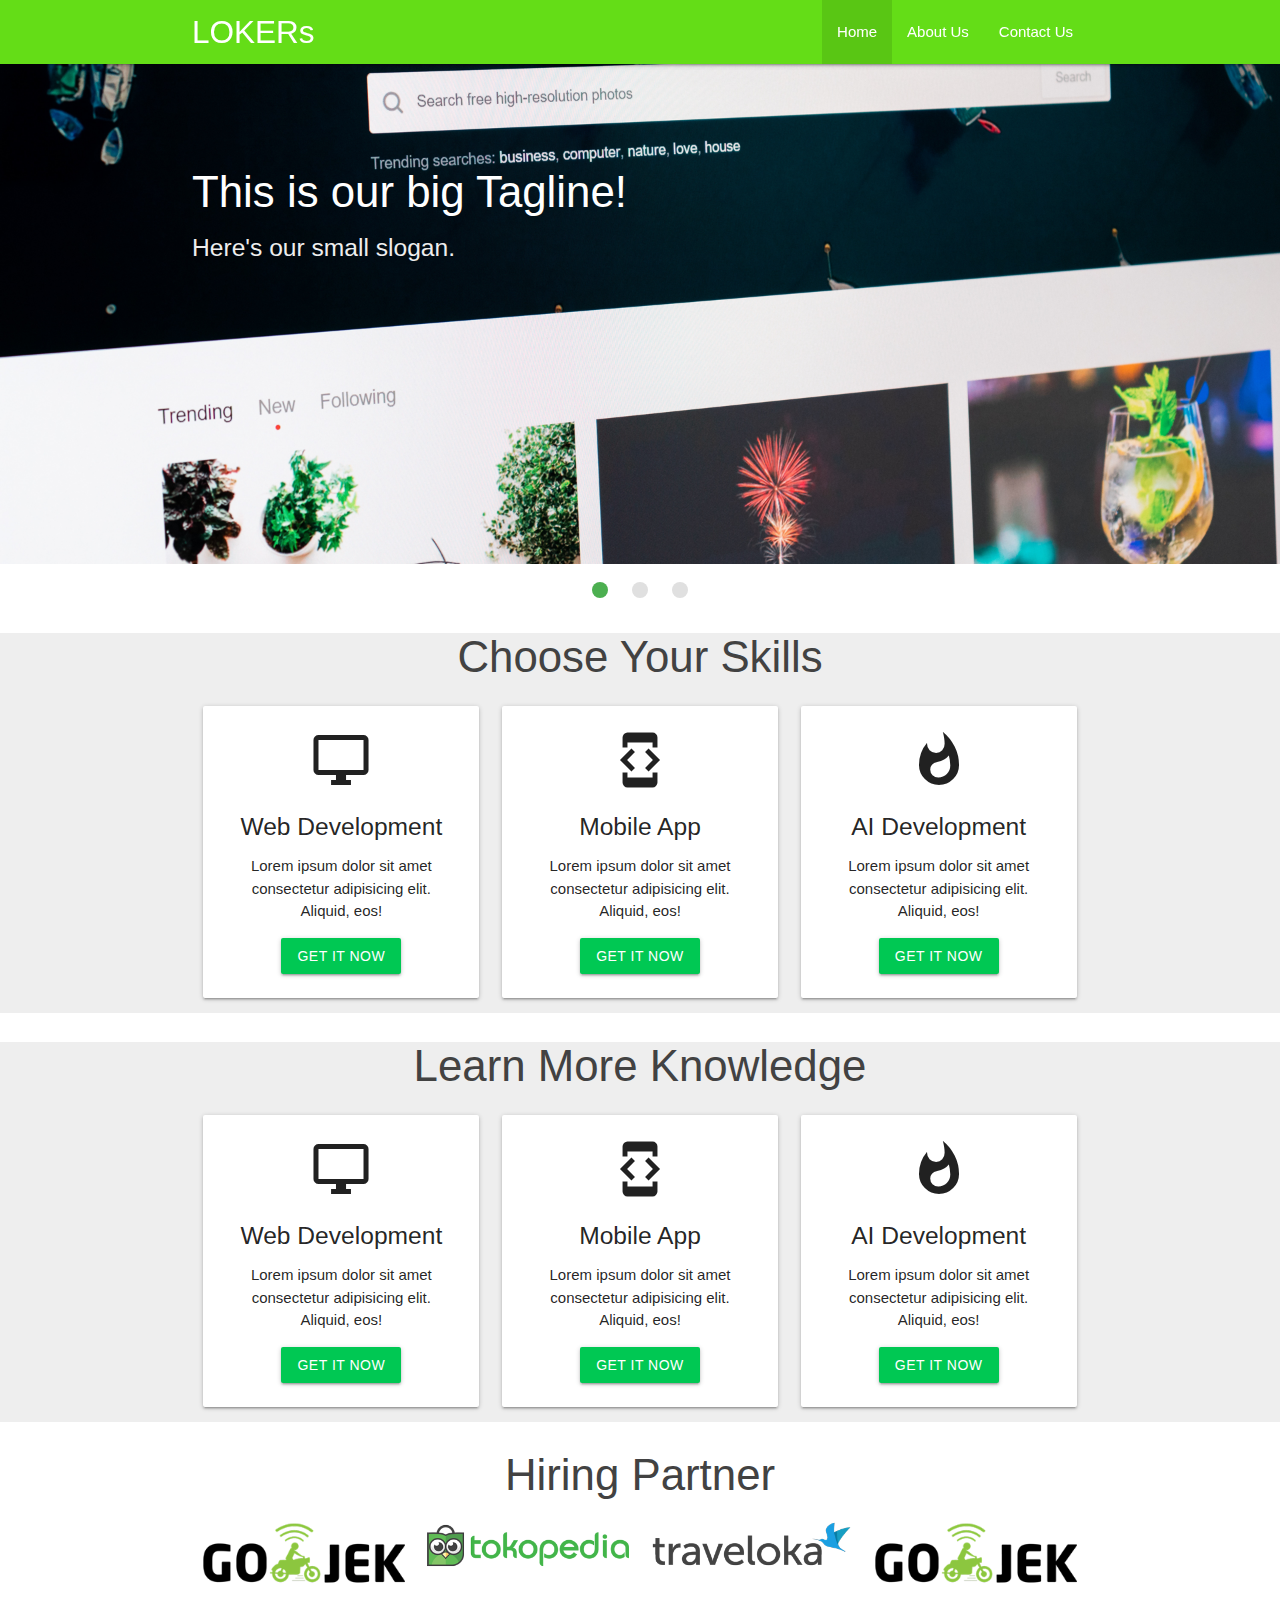
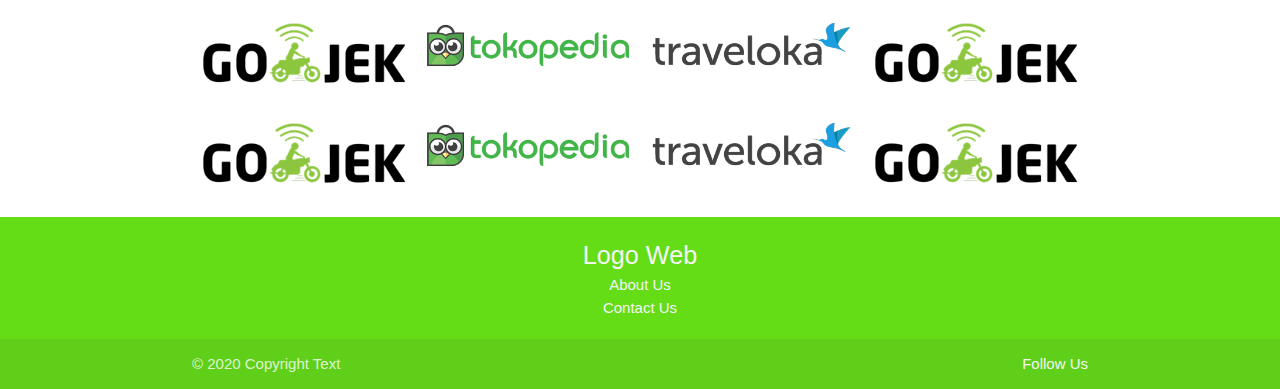
==== index.html @ cd48d84e "first commit" ====
<!DOCTYPE html>
<html>

<head>
    <!--Import Google Icon Font-->
    <link href="https://fonts.googleapis.com/icon?family=Material+Icons" rel="stylesheet">
    
    <!-- Google Font -->
    <link
    href="https://fonts.googleapis.com/css?family=Lora:400,700|Montserrat:200,400,600&display=swap"
    rel="stylesheet"
  />
    <!--Import materialize.css-->
    <link type="text/css" rel="stylesheet" href="css/materialize.min.css" media="screen,projection" />

    <!-- my CSS -->
    <!-- <link rel="stylesheet" href="css/style.css"> -->

    <!--Let browser know website is optimized for mobile-->
    <meta name="viewport" content="width=device-width, initial-scale=1.0" />
    <title>Lowongan Pekerjaan</title>
</head>

<body>

    <!-- navbar -->
    <div class="navbar-fixed">
        <nav class="light-green accent-4">
            <div class="container">
                <div class="nav-wrapper">
                    <a href="index.html" class="brand-logo">LOKERs</a>
                    <a href="#" data-target="mobile-nav" class="sidenav-trigger"><i class="material-icons">menu</i></a>
                    <ul class="right hide-on-med-and-down">
                        <li class="nav-item active"><a href="../../index.html">Home</a></li>
                        <li class="nav-item"><a href="../src/about.html">About Us</a></li>
                        <li class="nav-item"><a href="../src/contact.html">Contact Us</a></li>
                    </ul>
                </div>
            </div>
        </nav>
    </div>

    <!-- sidenav -->
    <ul class="sidenav" id="mobile-nav">
        <li><a href="">ABOUT</a></li>
        <li><a href="">CONTACT</a></li>
    </ul>


    <!-- slider -->
    <div class="slider">
        <ul class="slides">
            <li>
                <img src="img/slider/1.png"> <!-- random image -->
                <div class="caption left-align">
                    <h3>This is our big Tagline!</h3>
                    <h5 class="light grey-text text-lighten-3">Here's our small slogan.</h5>
                </div>
            </li>
            <li>
                <img src="img/slider/2.png"> <!-- random image -->
                <div class="caption right-align">
                    <h3 class="medium black-text text-darken-3">This is our big Tagline!</h3>
                    <h5 class="light black-text text-darken-5">Here's our small slogan.</h5>
                </div>black
            </li>
            <li>
                <img src="img/slider/3.png"> <!-- random image -->
                <div class="caption center-align">
                    <h3 class="medium grey-text text-lighten-5">This is our big Tagline!</h3>
                    <h5 class="light grey-text text-lighten-3">Here's our small slogan.</h5>
                </div>
            </li>
        </ul>
    </div>


    <section id="services" class="services grey lighten-3">
        <div class="container">
            <div class="row">
                <h3 class="light center grey-text text-darken-3">Choose Your Skills</h3>
                <div class="col m4 s12">
                    <div class="card-panel center">                       
                        <i class="material-icons medium">desktop_windows</i>
                        <h5>Web Development</h5>
                        <p>Lorem ipsum dolor sit amet consectetur adipisicing elit. Aliquid, eos!</p>
                        <a href="src/single.html" class="btn waves-effect green accent-4"
                  >Get It Now</a
                >
                    </div>
                </div>
                <div class="col m4 s12">
                    <div class="card-panel center">
                        <i class="material-icons medium">developer_mode</i>
                        <h5>Mobile App</h5>
                        <p>Lorem ipsum dolor sit amet consectetur adipisicing elit. Aliquid, eos!</p>
                        <a href="src/single.html" class="btn waves-effect green accent-4"
                  >Get It Now</a
                >
                    </div>
                </div>
                <div class="col m4 s12">
                    <div class="card-panel center">
                        <i class="material-icons medium">whatshot</i>
                        <h5>AI Development</h5>
                        <p>Lorem ipsum dolor sit amet consectetur adipisicing elit. Aliquid, eos!</p>
                        <a href="src/single.html" class="btn waves-effect green accent-4"
                  >Get It Now</a
                >
                    </div>
                </div>
            </div>
        </div>
    </section>

    <!-- Learn More Knowledge -->
    <section id="learn" class="learn grey lighten-3">
        <div class="container">
            <div class="row">
                <h3 class="light center grey-text text-darken-3">Learn More Knowledge</h3>
                <div class="col m4 s12">
                    <div class="card-panel center">
                        <i class="material-icons medium">desktop_windows</i>
                        <h5>Web Development</h5>
                        <p>Lorem ipsum dolor sit amet consectetur adipisicing elit. Aliquid, eos!</p>
                        <a href="src/single.html" class="btn waves-effect green accent-4"
                  >Get It Now</a
                >
                    </div>
                </div>
                <div class="col m4 s12">
                    <div class="card-panel center">
                        <i class="material-icons medium">developer_mode</i>
                        <h5>Mobile App</h5>
                        <p>Lorem ipsum dolor sit amet consectetur adipisicing elit. Aliquid, eos!</p>
                        <a href="src/single.html" class="btn waves-effect green accent-4"
                  >Get It Now</a
                >
                    </div>
                </div>
                <div class="col m4 s12">
                    <div class="card-panel center">
                        <i class="material-icons medium">whatshot</i>
                        <h5>AI Development</h5>
                        <p>Lorem ipsum dolor sit amet consectetur adipisicing elit. Aliquid, eos!</p>
                        <a href="src/single.html" class="btn waves-effect green accent-4"
                  >Get It Now</a
                >
                    </div>
                </div>
            </div>
        </div>
    </section>


    <!-- Our Hiring -->
    <section id="hiring" class="hiring">
        <div class="container">
            <h3 class="light center grey-text text-darken-3">Hiring Partner</h3>
            <div class="row">
                <div class="col m3 s12 center">
                    <img src="img/clients/gojek.png" class="responsive-img">
                </div>
                <div class="col m3 s12 center">
                    <img src="img/clients/tokopedia.png" class="responsive-img">
                </div>
                <div class="col m3 s12 center">
                    <img src="img/clients/traveloka.png" class="responsive-img">
                </div>
                <div class="col m3 s12 center">
                    <img src="img/clients/gojek.png" class="responsive-img">
                </div>
            </div>
            <div class="row">
                <div class="col m3 s12 center">
                    <img src="img/clients/gojek.png" class="responsive-img">
                </div>
                <div class="col m3 s12 center">
                    <img src="img/clients/tokopedia.png" class="responsive-img">
                </div>
                <div class="col m3 s12 center">
                    <img src="img/clients/traveloka.png" class="responsive-img">
                </div>
                <div class="col m3 s12 center">
                    <img src="img/clients/gojek.png" class="responsive-img">
                </div>
            </div>
            <div class="row">
                <div class="col m3 s12 center">
                    <img src="img/clients/gojek.png" class="responsive-img">
                </div>
                <div class="col m3 s12 center">
                    <img src="img/clients/tokopedia.png" class="responsive-img">
                </div>
                <div class="col m3 s12 center">
                    <img src="img/clients/traveloka.png" class="responsive-img">
                </div>
                <div class="col m3 s12 center">
                    <img src="img/clients/gojek.png" class="responsive-img">
                </div>
            </div>
        </div>
    </section>


    <footer class="page-footer light-green accent-4">
        <div class="container">
            <div class="row">
                <div class="center">
                    <a class="flow-text grey-text text-lighten-4 center" href="index.html">Logo Web</a>
                    <br><a class="grey-text text-lighten-4 center" href="src/about.html">About Us</a>
                    <br><a class="grey-text text-lighten-4 center" href="src/contact.html">Contact Us</a>
                </div>
            </div>
        </div>
        </div>
        <div class="footer-copyright">
            <div class="container">
                © 2020 Copyright Text
                <a class="grey-text text-lighten-4 right" href="#!">Follow Us</a>
            </div>
        </div>
    </footer>








    <!--JavaScript at end of body for optimized loading-->
    <script type="text/javascript" src="js/materialize.min.js"></script>
    <script>
        const sidenav = document.querySelectorAll('.sidenav');
        M.Sidenav.init(sidenav);

        const slider = document.querySelectorAll('.slider');
        M.Slider.init(slider, {
            indicators: true,
            height: 500,
            transition: 600,
            interval: 3000
        });

        const parallax = document.querySelectorAll('.parallax');
        M.Parallax.init(parallax);
    </script>
</body>

</html>
---- css/style.css ----
body {
  font-family: "Montserrat";
}

.navbar {
  background-color: #171717;
  border-bottom: 1px solid #333;
}

.nav-item {
  margin-right: 24px;
  font-weight: 200;
}

.nav-item.active a {
  color: #000000 !important;
  font-weight: 600;
}

.nav-link span {
  color: #f9b234;
  font-weight: 600;
}

/* Carousel */
.carousel {
  height: 450px;
  background-color: #171717;
  color: white;
}

.carousel h1 {
  font-family: "Lora";
}

.carousel p {
  font-weight: 200;
}

.features h3,
.designer h3,
.similar-product h3,
.cart-header h3,
.checkout-modal-success h3 {
  font-family: "Lora";
  color: #1b2690;
  font-weight: bold;
}

.features p,
.designer p,
footer p,
.similar-product p,
.cart-header p,
.checkout-modal-success p {
  font-weight: 200;
  color: #b7b7b7;
}

.figure h5 {
  color: #171717;
}

.figure-img {
  position: relative;
}

.figure-img a {
  position: absolute;
  top: 0;
  left: 0;
  right: 0;
  bottom: 8px;
  background-color: rgba(0, 0, 0, 0.7);
  opacity: 0;
  transition: opacity 0.3s;
}

.figure-img:hover a {
  opacity: 1;
}

/* Breadcrumb */
.breadcrumb {
  margin-top: 100px;
}

.cart-breadcrumb {
  margin-top: 50px;
}

.product-thumbnail-container {
  background-color: white;
  box-shadow: 0 4px 15px rgba(0, 0, 0, 0.1);
  width: 360px;
  padding: 8px;
  margin: auto;
  transform: translateY(-50px);
}

.product-thumbnail-container a:hover {
  text-decoration: none;
}

.btn-product {
  margin: 50px 0;
  padding-bottom: 20px;
  border-bottom: 1px solid #eaeaef;
}

.btn-product .btn {
  display: block;
  margin: 10px 0;
}

.designed-by h5 {
  font-size: 14px;
  font-weight: 200;
  color: #b7b7b7;
  margin-bottom: 20px;
}

.designed-by h4 {
  font-size: 18px;
  color: #171717;
}

.text-uppercase {
  text-transform: uppercase !important;
}

.designed-by p {
  font-size: 14px;
  font-weight: 200;
  color: #171717;
}

.designed-by p span {
  color: #b7b7b7;
}

/* Product Description */
.product-description {
  background-color: #f6f7fb;
  height: 350px;
}

.product-description .tab-content {
  background-color: #fff;
  border: 1px solid #dee2e6;
  border-top: 0;
  box-shadow: 0 4px 15px rgba(0, 0, 0, 0.06);
}

.product-description .tab-content p {
  font-size: 16px;
  font-weight: 200;
  color: #868686;
  line-height: 28px;
}

.product-review {
  height: 330px;
  overflow: scroll;
}

.product-review h5 {
  font-size: 18px;
  margin-bottom: 0;
  margin-top: 10px;
}

.product-review p {
  font-size: 14px !important;
}

.similar-product {
  margin-top: 180px;
  margin-bottom: 100px;
}

.checkout-detail {
  background-color: #f6f7fb;
  border: 1px solid #eaeaea;
  color: #171717;
}
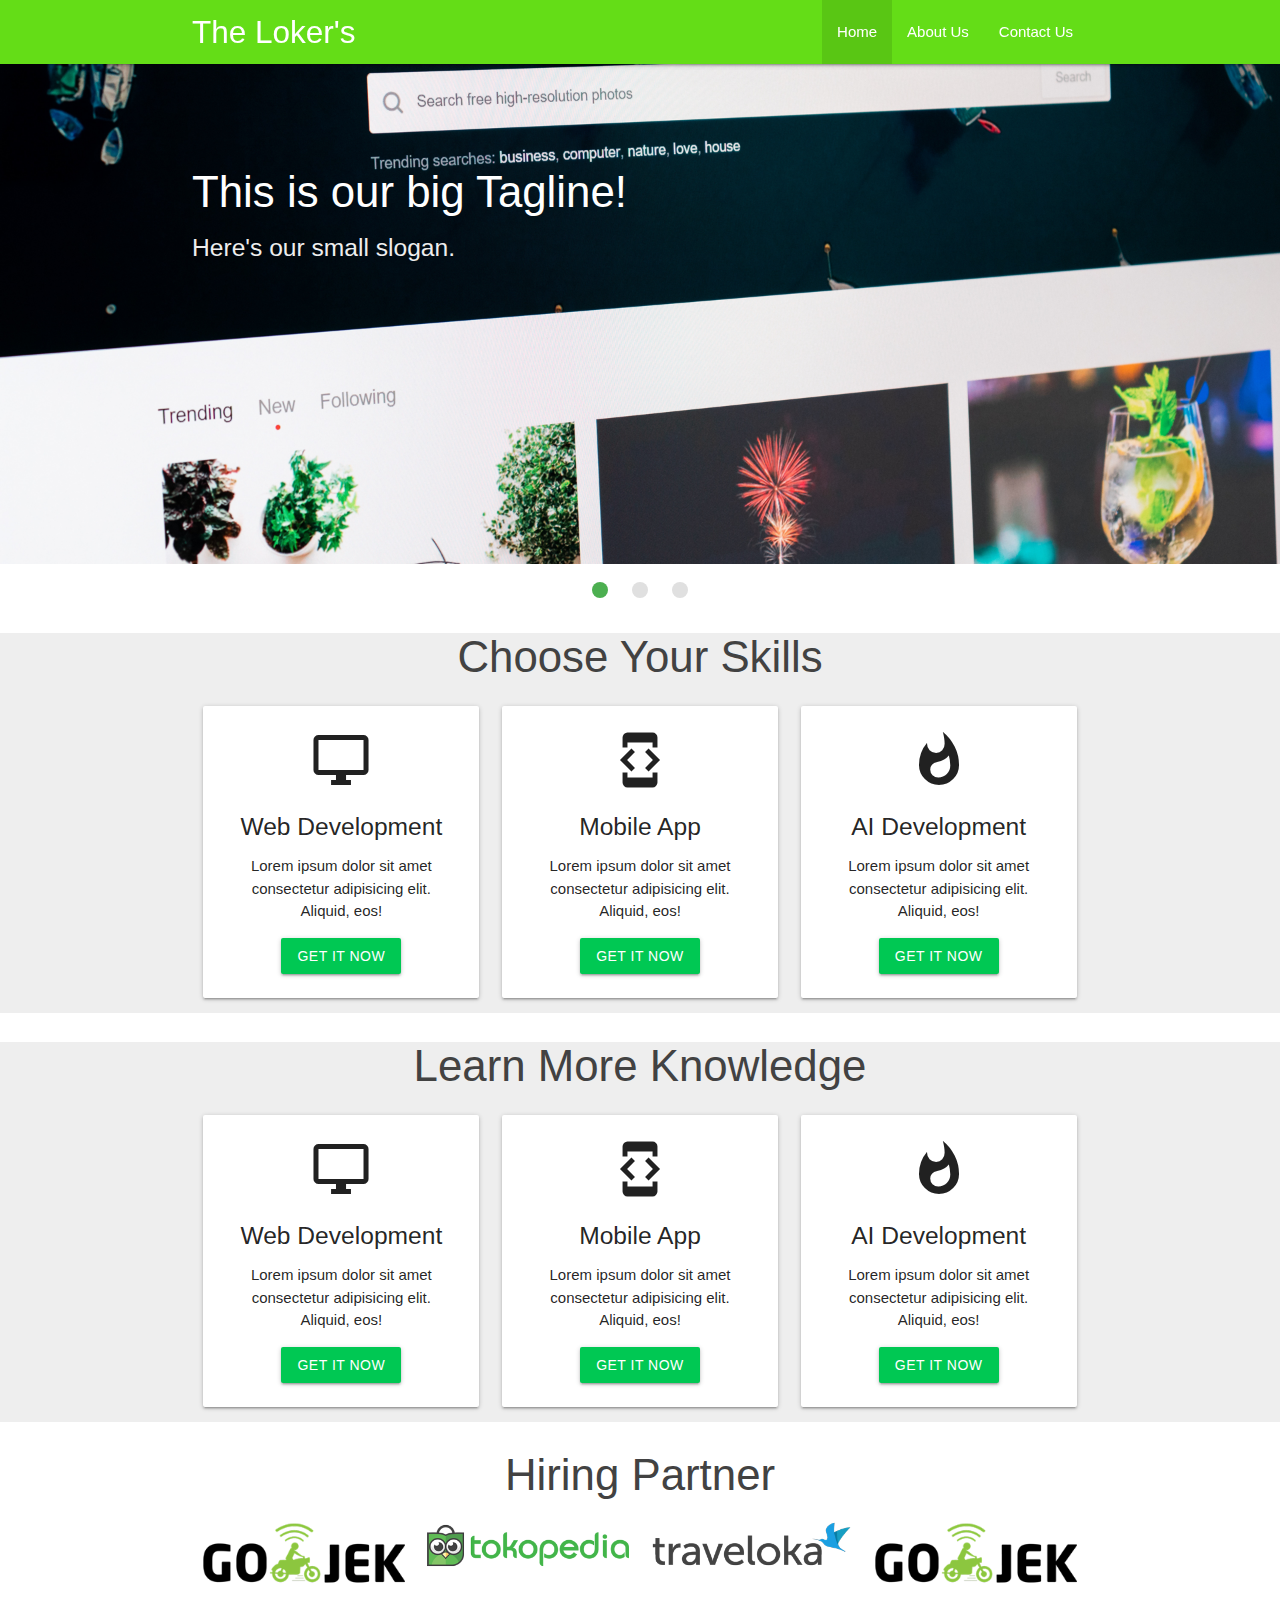
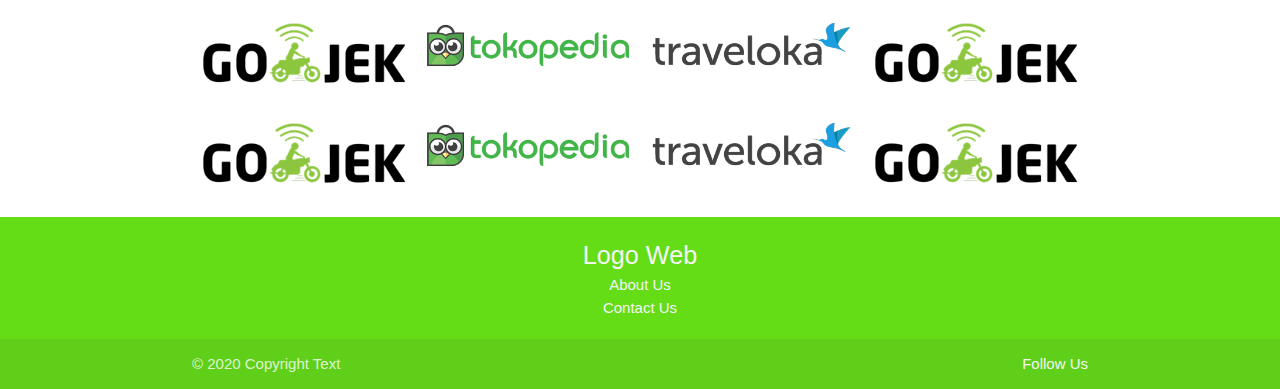
==== commit fe8b0d1b: "seconds commit" ====
--- a/index.html
+++ b/index.html
@@ -28,7 +28,7 @@
         <nav class="light-green accent-4">
             <div class="container">
                 <div class="nav-wrapper">
-                    <a href="index.html" class="brand-logo">LOKERs</a>
+                    <a href="index.html" class="brand-logo">The Loker's</a>
                     <a href="#" data-target="mobile-nav" class="sidenav-trigger"><i class="material-icons">menu</i></a>
                     <ul class="right hide-on-med-and-down">
                         <li class="nav-item active"><a href="../../index.html">Home</a></li>
